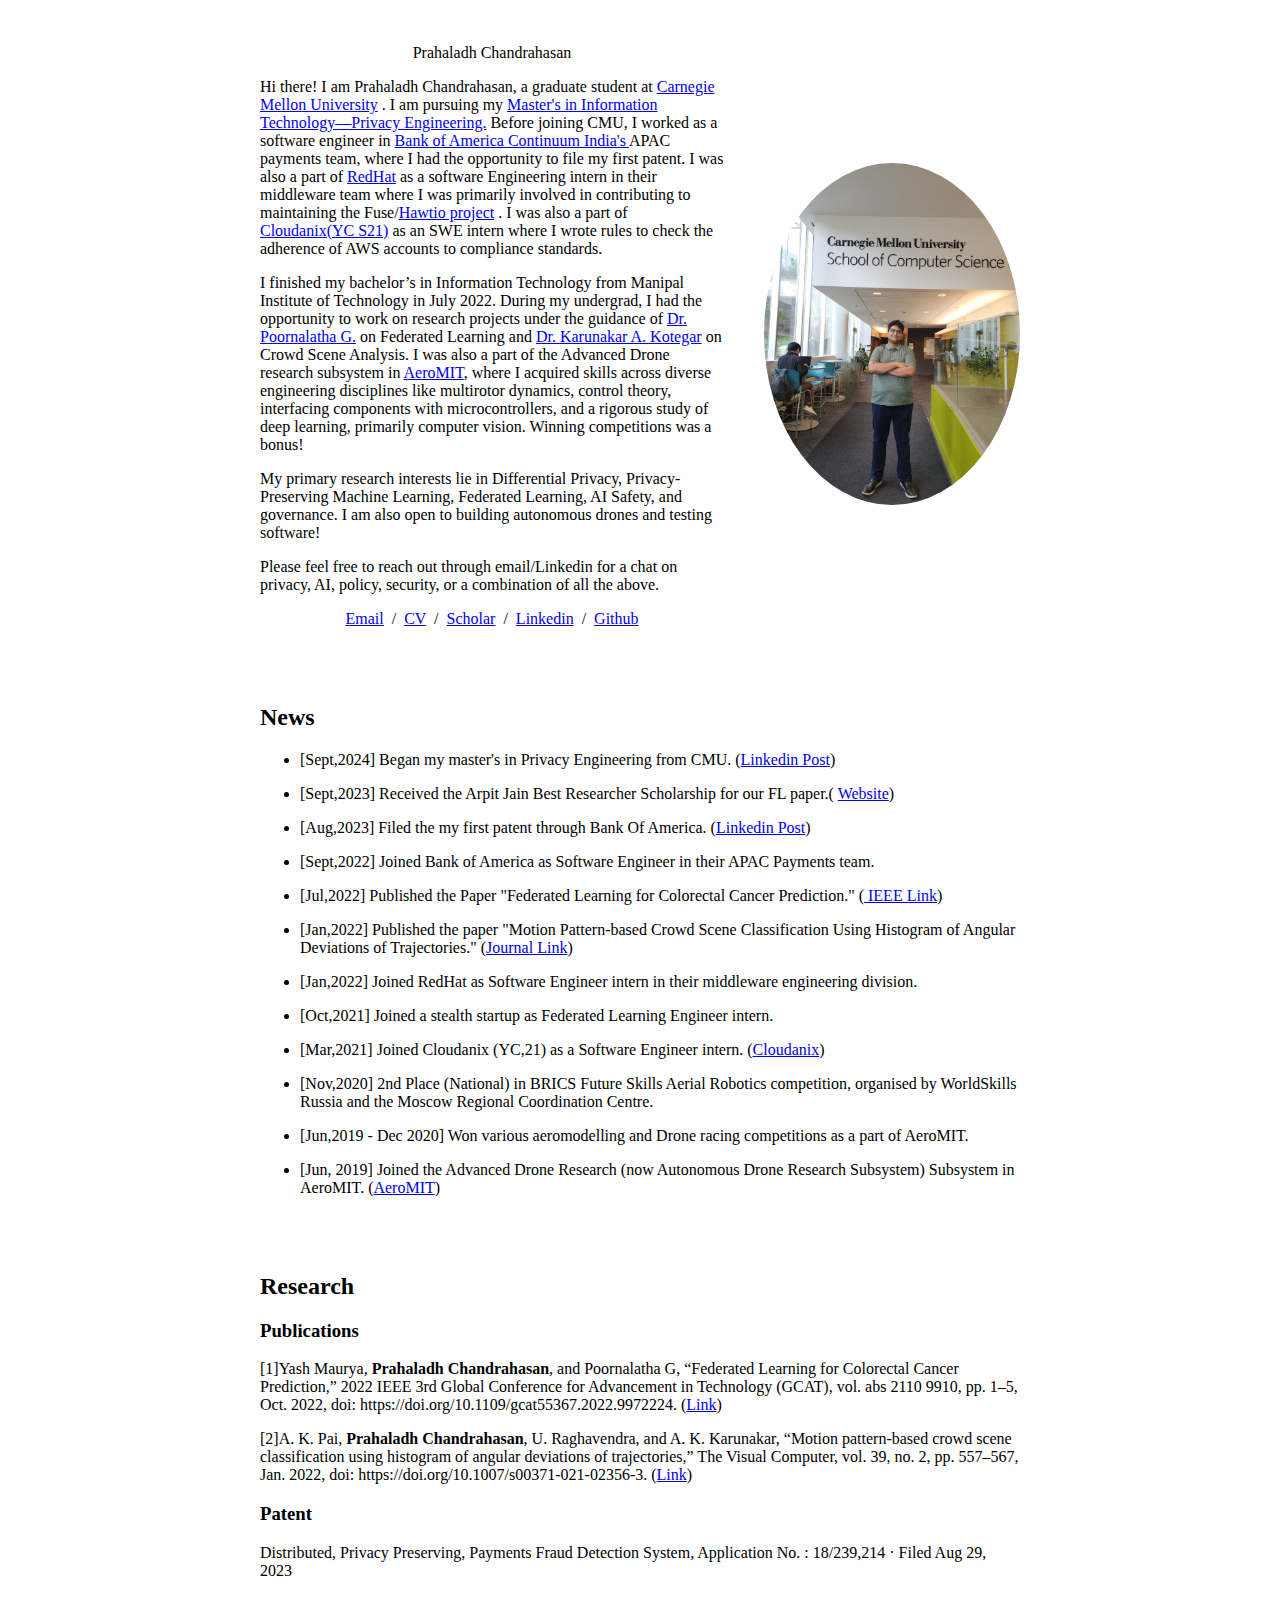
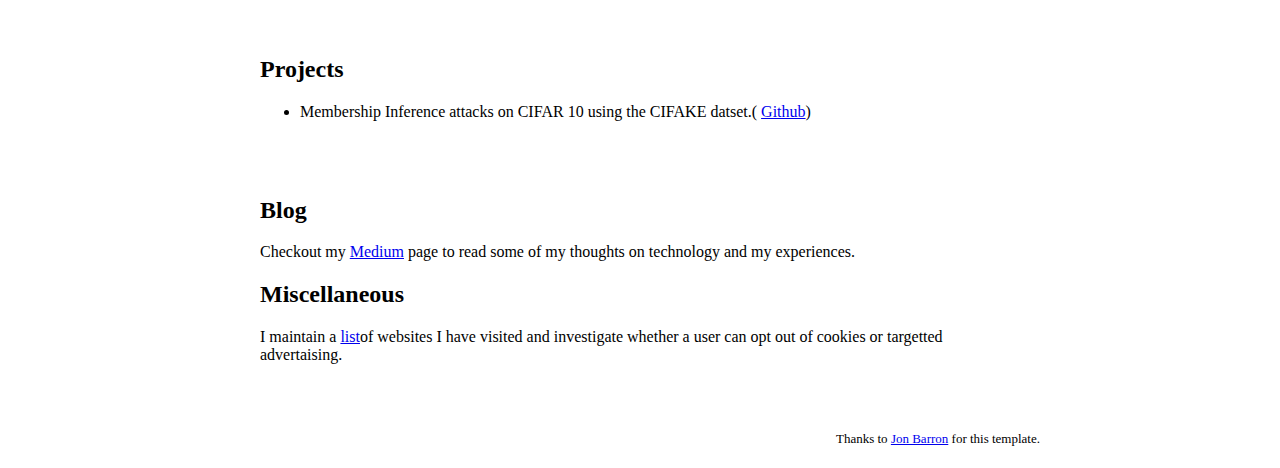
==== index.html @ cb5f538a "fixed projects" ====
<!DOCTYPE HTML>
<html lang="en">
  <head>
    <meta http-equiv="Content-Type" content="text/html; charset=UTF-8">

    <title>Prahaladh Chandrahasan</title>

    <meta name="author" content="Jon Barron">
    <meta name="viewport" content="width=device-width, initial-scale=1">
    <link rel="shortcut icon" href="images/favicon/favicon.ico" type="image/x-icon">
    <link rel="stylesheet" type="text/css" href="stylesheet.css">
    
  </head>

  <body>
    <table style="width:100%;max-width:800px;border:0px;border-spacing:0px;border-collapse:separate;margin-right:auto;margin-left:auto;"><tbody>
      <tr style="padding:0px">
        <td style="padding:0px">
          <table style="width:100%;border:0px;border-spacing:0px;border-collapse:separate;margin-right:auto;margin-left:auto;"><tbody>
            <tr style="padding:0px">
              <td style="padding:2.5%;width:63%;vertical-align:middle">
                <p class="name" style="text-align: center;">
                  Prahaladh Chandrahasan
                </p>
                <p>Hi there! I am Prahaladh Chandrahasan, a graduate student at <a href="https://www.cmu.edu/">Carnegie Mellon University</a> . I am pursuing my <a href="https://privacy.cs.cmu.edu/">Master's in Information Technology—Privacy Engineering.</a>  Before joining CMU, I worked as a software engineer in <a href="https://www.bankofamerica.com/" >Bank of America Continuum India's </a> APAC payments team, where I had the opportunity to file my first patent. I was also a part of <a href="https://access.redhat.com/products/red-hat-fuse">RedHat</a>   as a software Engineering intern in their middleware team where I was primarily involved in contributing to maintaining the Fuse/<a href="https://github.com/hawtio">Hawtio project</a> . I was also a part of  <a href="https://www.cloudanix.com/">Cloudanix(YC S21)</a> as an SWE intern where I wrote rules to check the adherence of AWS accounts to compliance standards.
                </p>
                <p>
                  I finished my bachelor’s in Information Technology from Manipal Institute of Technology in July 2022. During my undergrad, I had the opportunity to work on research projects under the guidance of <a href="https://researcher.manipal.edu/en/persons/poornalatha-g">Dr. Poornalatha G.</a> on Federated Learning and <a href="https://researcher.manipal.edu/en/persons/karunakar-a-kotegar">Dr. Karunakar A. Kotegar</a>  on Crowd Scene Analysis. I was also a part of the Advanced Drone research subsystem in <a href="https://www.aeromit.in/">AeroMIT</a>, where I acquired skills across diverse engineering disciplines like multirotor dynamics, control
                  theory, interfacing components with microcontrollers, and a rigorous study of deep
                  learning, primarily computer vision. Winning competitions was a bonus!                  
                </p>
                <p>My primary research interests lie in Differential Privacy, Privacy-Preserving Machine Learning, Federated Learning, AI Safety, and governance. I am also open to building autonomous drones and testing software!</p>
                <p>Please feel free to reach out through email/Linkedin for a chat on privacy, AI, policy, security, or a combination of all the above. </p>
                <p style="text-align:center">
                  <a href="mailto:prahalac@ndrew.cmu.edu">Email</a> &nbsp;/&nbsp;
                  <a href="data/cv.pdf">CV</a> &nbsp;/&nbsp;
                  <a href="https://scholar.google.com/citations?user=2tXIWX4AAAAJ&hl=en&authuser=1">Scholar</a> &nbsp;/&nbsp;
                  <a href="https://www.linkedin.com/in/prahaladh-chandrahasan/">Linkedin</a> &nbsp;/&nbsp;
                  <a href="https://github.com/prahaladhchandrahasan">Github</a>
                </p>
              </td>
              <td style="padding:2.5%;width:40%;max-width:40%">
                <a href="images/pc.jpg"><img style="width:100%;max-width:100%;object-fit: cover; border-radius: 50%;" alt="profile photo" src="images/pc.jpg" class="hoverZoomLink"></a>
              </td>
            </tr>
          </tbody></table>

          <table style="width:100%;border:0px;border-spacing:0px;border-collapse:separate;margin-right:auto;margin-left:auto;"><tbody>
            <tr>
            <td style="padding:20px;width:100%;vertical-align:middle">
              <h2>News</h2>
              <ul>
              <li><p>[Sept,2024] Began my master's in Privacy Engineering from CMU. (<a href="https://www.linkedin.com/posts/prahaladh-chandrahasan_newbeginnings-privacyengineering-cmu-activity-7232158927264571393-Is7t?utm_source=share&utm_medium=member_desktop">Linkedin Post</a>)</p></li>
              <li><p>[Sept,2023] Received the Arpit Jain Best Researcher Scholarship for our FL paper.( <a href="https://arpitjain2811.github.io/AJBRS-Website/">Website</a>)</p></li>
              <li><p>[Aug,2023] Filed the my first patent through Bank Of America. (<a href="https://www.linkedin.com/posts/prahaladh-chandrahasan_paymentsfrauddetection-innovation-patentfiling-activity-7103602932167688192-z-1R?utm_source=share&utm_medium=member_desktop">Linkedin Post</a>)</p></li>
              <li><p>[Sept,2022] Joined Bank of America as Software Engineer in their APAC Payments team.</p></li>
              <li><p>[Jul,2022] Published the Paper "Federated Learning for Colorectal Cancer Prediction." (<a href="https://ieeexplore.ieee.org/document/9972224"> IEEE Link</a>)</p></li>
              <li><p>[Jan,2022] Published the paper "Motion Pattern-based Crowd Scene Classification Using Histogram of Angular Deviations of Trajectories." (<a href="https://link.springer.com/article/10.1007/s00371-021-02356-3">Journal Link</a>)</p></li>
              <li><p>[Jan,2022] Joined RedHat as Software Engineer intern in their middleware engineering division.</p></li>
              <li><p>[Oct,2021] Joined a stealth startup as Federated Learning Engineer intern.</p></li>
              <li><p>[Mar,2021] Joined Cloudanix (YC,21) as a Software Engineer intern. (<a href="https://www.cloudanix.com/">Cloudanix</a>) </p></li>
              <li><p>[Nov,2020] 2nd Place (National) in BRICS Future Skills Aerial Robotics competition, organised by WorldSkills Russia and the Moscow Regional Coordination Centre.</p></li>
              <li><p>[Jun,2019 - Dec 2020] Won various aeromodelling and Drone racing competitions as a part of AeroMIT.</p></li>
              <li><p>[Jun, 2019] Joined the Advanced Drone Research (now Autonomous Drone Research Subsystem) Subsystem in AeroMIT. (<a href="https://www.aeromit.in/">AeroMIT</a>)</p></li>
            </ul>
            </td>
          </tr>
        </tbody></table>
        <table style="width:100%;border:0px;border-spacing:0px;border-collapse:separate;margin-right:auto;margin-left:auto;"><tbody>




          <table style="width:100%;border:0px;border-spacing:0px;border-collapse:separate;margin-right:auto;margin-left:auto;"><tbody>
              <tr>
              <td style="padding:20px;width:100%;vertical-align:middle">
                <h2>Research</h2>
                  <h3>Publications</h3>
                  <p>[1]Yash Maurya, <b>Prahaladh Chandrahasan</b>, and Poornalatha G, “Federated Learning for Colorectal Cancer Prediction,” 2022 IEEE 3rd Global Conference for Advancement in Technology (GCAT), vol. abs 2110 9910, pp. 1–5, Oct. 2022, doi: https://doi.org/10.1109/gcat55367.2022.9972224. (<a href="https://ieeexplore.ieee.org/document/9972224">Link</a>)
                    ‌</p>
                    <p>[2]A. K. Pai, <b>Prahaladh Chandrahasan</b>, U. Raghavendra, and A. K. Karunakar, “Motion pattern-based crowd scene classification using histogram of angular deviations of trajectories,” The Visual Computer, vol. 39, no. 2, pp. 557–567, Jan. 2022, doi: https://doi.org/10.1007/s00371-021-02356-3. (<a href="https://link.springer.com/article/10.1007/s00371-021-02356-3">Link</a>)
                      ‌</p>
                      <h3>Patent</h3>
                      <p>
                        Distributed, Privacy Preserving, Payments Fraud Detection System,
                        Application No. : 18/239,214 · Filed Aug 29, 2023</p>
              </td>
            </tr>
          </tbody></table>


          <table style="width:100%;border:0px;border-spacing:0px;border-collapse:separate;margin-right:auto;margin-left:auto;"><tbody>
            <tr>
            <td style="padding:20px;width:100%;vertical-align:middle">
              <h2>Projects</h2>
              <ul>
                <li><p> Membership Inference attacks on CIFAR 10 using the CIFAKE datset.( <a href="https://github.com/prahaladhchandrahasan/CIFAR_MIA">Github</a>)
                  ‌</p></li>
                <ul></ul>
            </td>
          </tr>
        </tbody></table>

          <table style="width:100%;border:0px;border-spacing:0px;border-collapse:separate;margin-right:auto;margin-left:auto;"><tbody>
            <tr>
              <td style="padding:20px;width:100%;vertical-align:middle">
                <h2>Blog</h2>
                <p>Checkout my <a href = "https://medium.com/@pchasan">Medium</a> page to read some of my thoughts on technology and my experiences.</p>

                <h2>Miscellaneous</h2>
                <p>I maintain a  <a href = "https://docs.google.com/spreadsheets/d/1yxQ_Q-21DbK9gSdUJeV0EsqA2CveJfwdKZqzNvb7iUY/edit?gid=0#gid=0">list</a>of websites I have visited and investigate whether a user can opt out of cookies or targetted advertaising.</p>
            </tr>






            
            
          </tbody></table>
          <table style="width:100%;border:0px;border-spacing:0px;border-collapse:separate;margin-right:auto;margin-left:auto;"><tbody>
            <tr>
              <td style="padding:0px">
                <br>
                <p style="text-align:right;font-size:small;">
                  Thanks to <a href="https://github.com/jonbarron/jonbarron_website">Jon Barron</a> for this template.
                </p>
              </td>
            </tr>
          </tbody></table>
        </td>
      </tr>
    </table>
  </body>
</html>
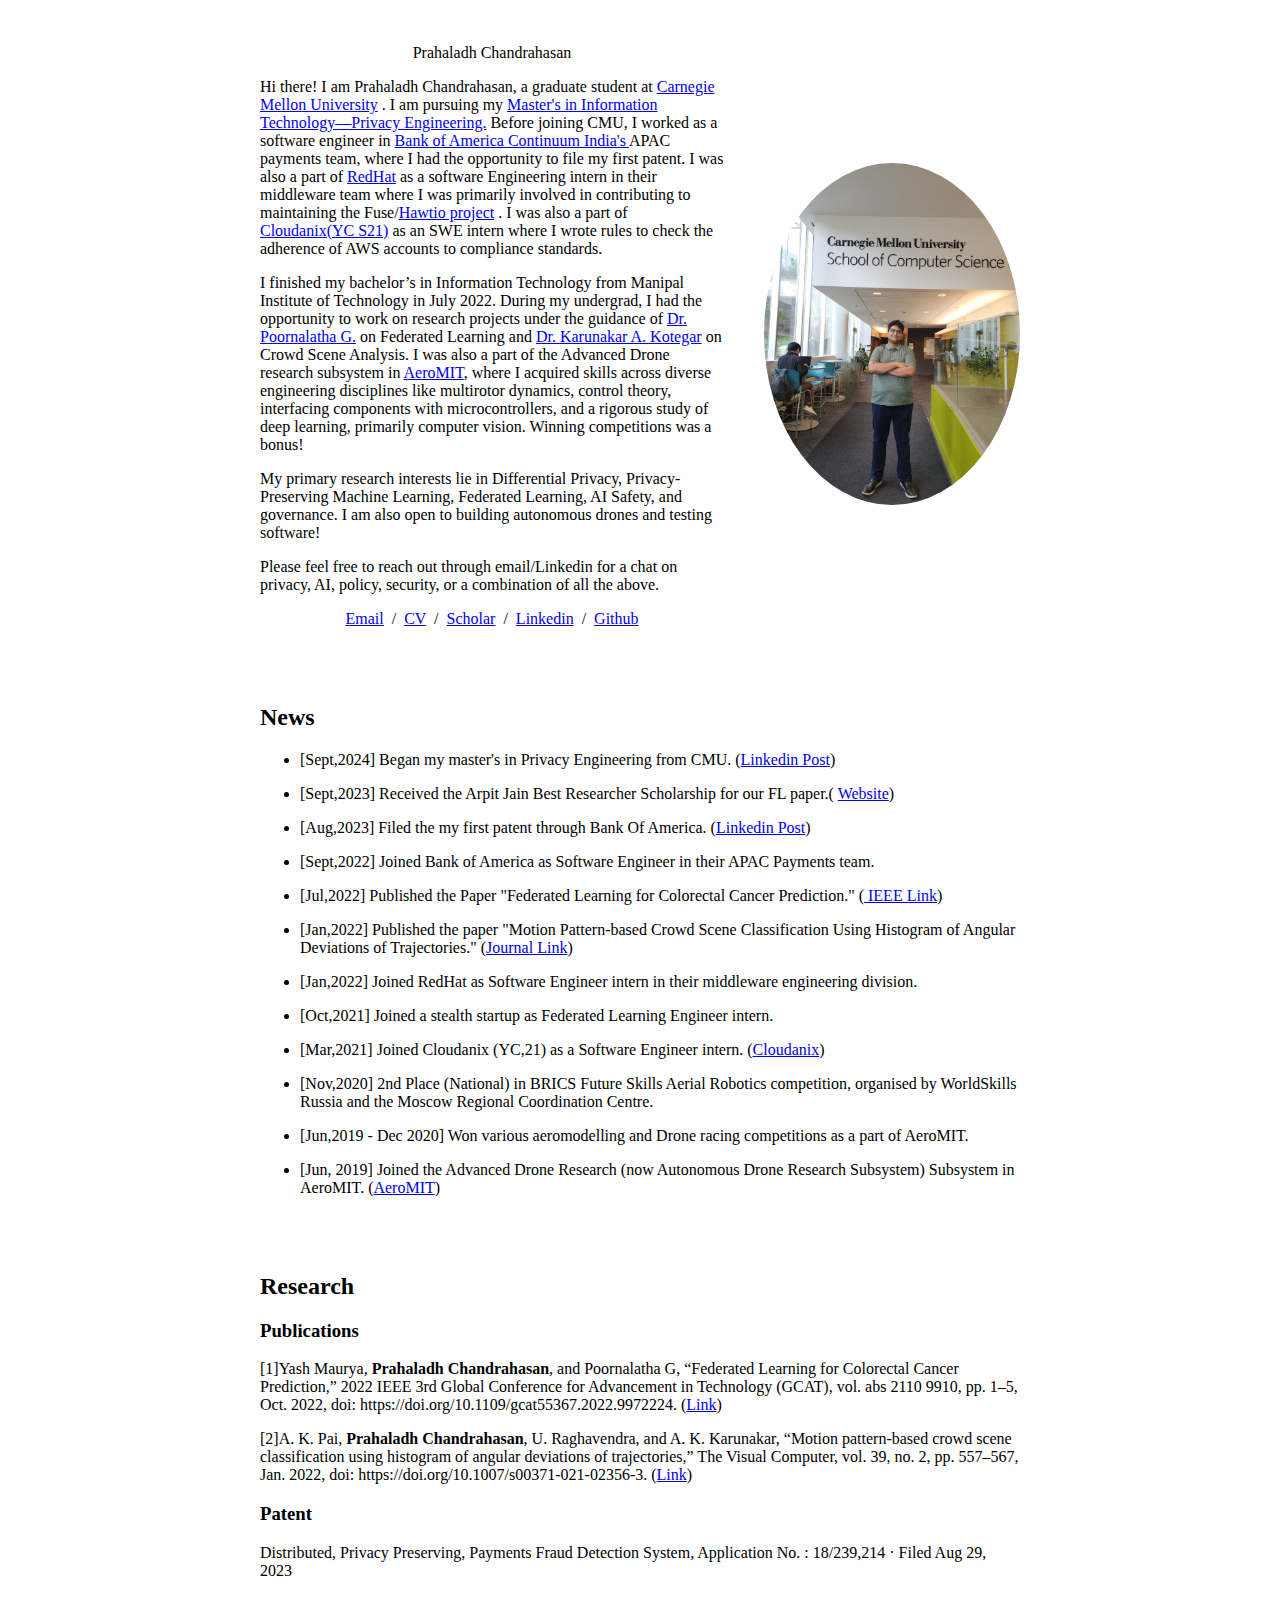
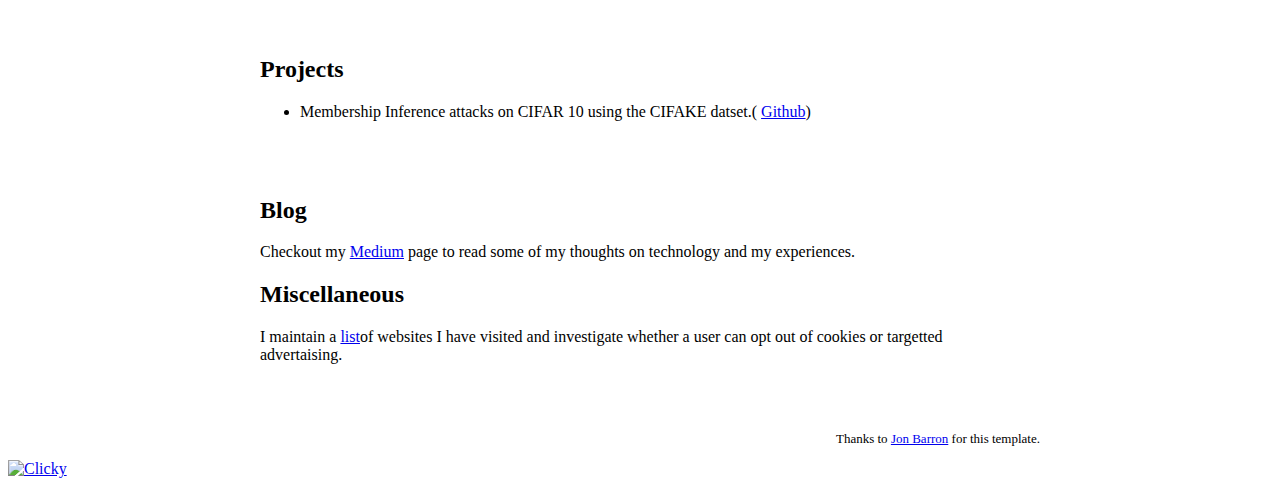
==== commit aab21397: "added_analytics" ====
--- a/index.html
+++ b/index.html
@@ -132,5 +132,9 @@
         </td>
       </tr>
     </table>
+
+<a title="Web Analytics" href="https://clicky.com/101473888"><img alt="Clicky" src="//static.getclicky.com/media/links/badge.gif" border="0" /></a>
+<script async src="//static.getclicky.com/101473888.js"></script>
+<noscript><p><img alt="Clicky" width="1" height="1" src="//in.getclicky.com/101473888ns.gif" /></p></noscript>
   </body>
-</html>
+</html> 
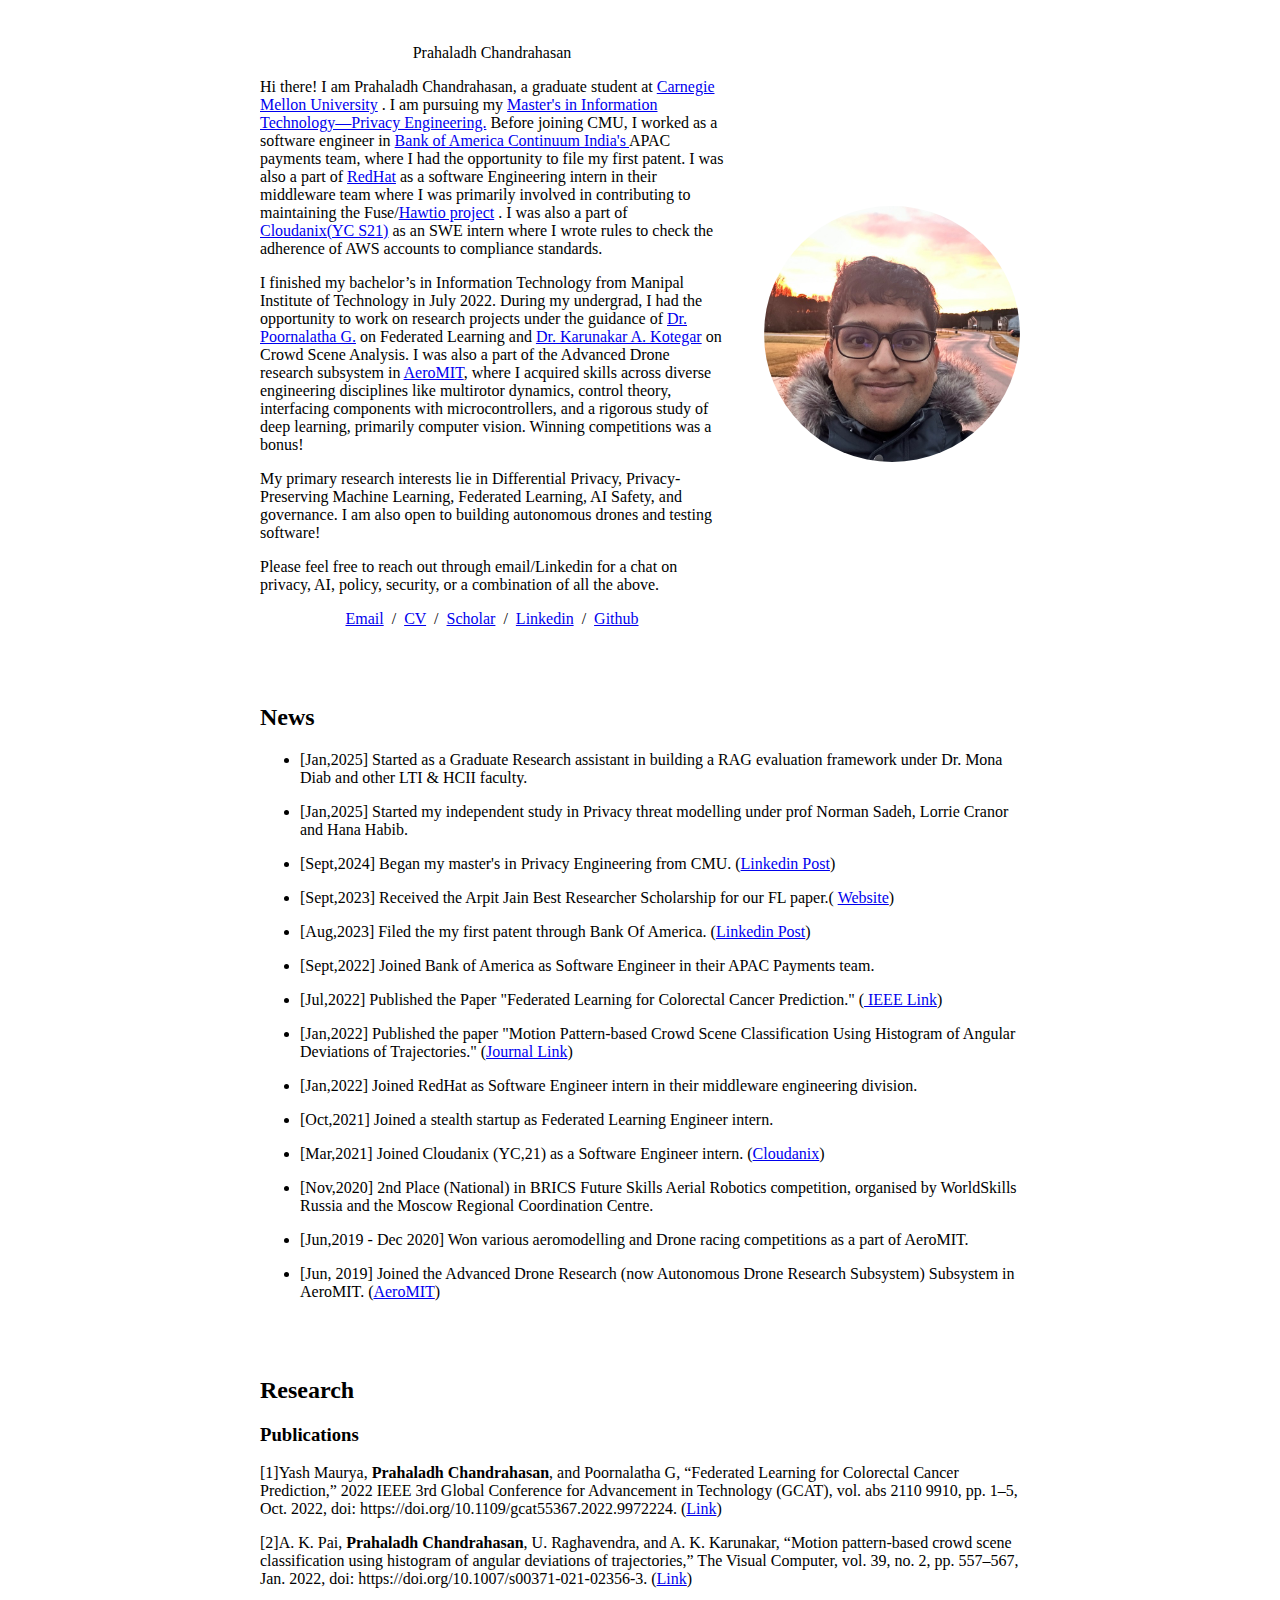
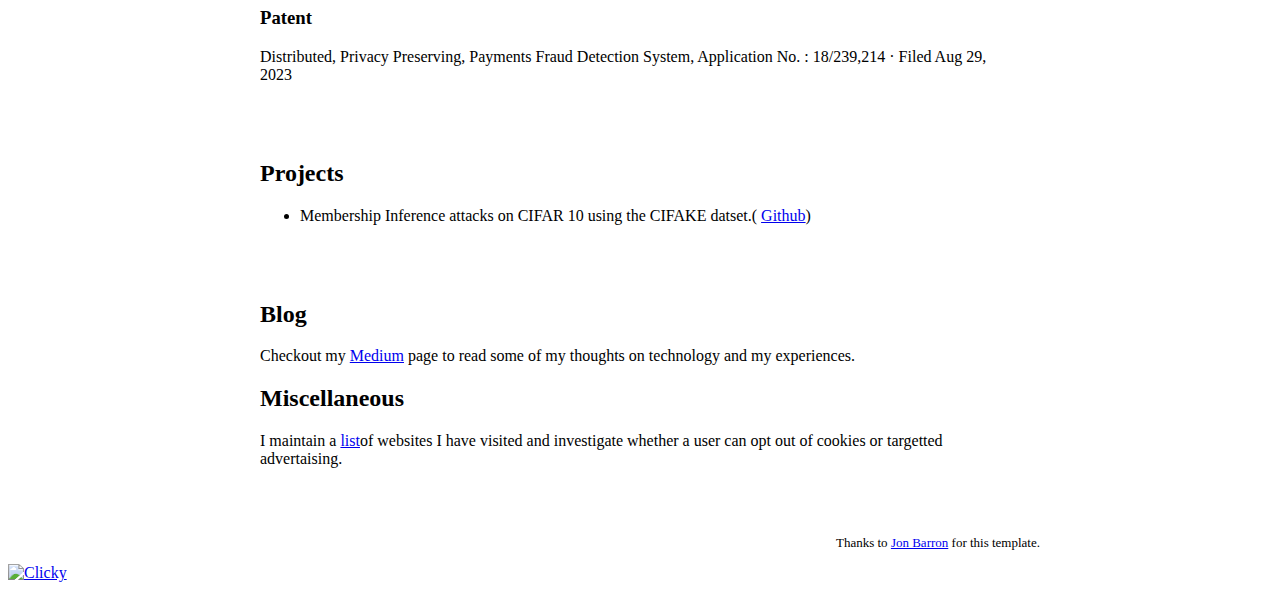
==== commit c77f2a7c: "life updates in jan 2025" ====
--- a/index.html
+++ b/index.html
@@ -40,7 +40,7 @@
                 </p>
               </td>
               <td style="padding:2.5%;width:40%;max-width:40%">
-                <a href="images/pc.jpg"><img style="width:100%;max-width:100%;object-fit: cover; border-radius: 50%;" alt="profile photo" src="images/pc.jpg" class="hoverZoomLink"></a>
+                <a href="images/pc.jpeg"><img style="width:100%;max-width:100%;object-fit: cover; border-radius: 50%;" alt="profile photo" src="images/pc.jpeg" class="hoverZoomLink"></a>
               </td>
             </tr>
           </tbody></table>
@@ -50,6 +50,8 @@
             <td style="padding:20px;width:100%;vertical-align:middle">
               <h2>News</h2>
               <ul>
+              <li><p>[Jan,2025] Started as a Graduate Research assistant in building a RAG evaluation framework under Dr. Mona Diab and other LTI & HCII faculty.</p></li>
+              <li><p>[Jan,2025] Started my independent study in Privacy threat modelling under prof Norman Sadeh, Lorrie Cranor and Hana Habib.</p></li>
               <li><p>[Sept,2024] Began my master's in Privacy Engineering from CMU. (<a href="https://www.linkedin.com/posts/prahaladh-chandrahasan_newbeginnings-privacyengineering-cmu-activity-7232158927264571393-Is7t?utm_source=share&utm_medium=member_desktop">Linkedin Post</a>)</p></li>
               <li><p>[Sept,2023] Received the Arpit Jain Best Researcher Scholarship for our FL paper.( <a href="https://arpitjain2811.github.io/AJBRS-Website/">Website</a>)</p></li>
               <li><p>[Aug,2023] Filed the my first patent through Bank Of America. (<a href="https://www.linkedin.com/posts/prahaladh-chandrahasan_paymentsfrauddetection-innovation-patentfiling-activity-7103602932167688192-z-1R?utm_source=share&utm_medium=member_desktop">Linkedin Post</a>)</p></li>
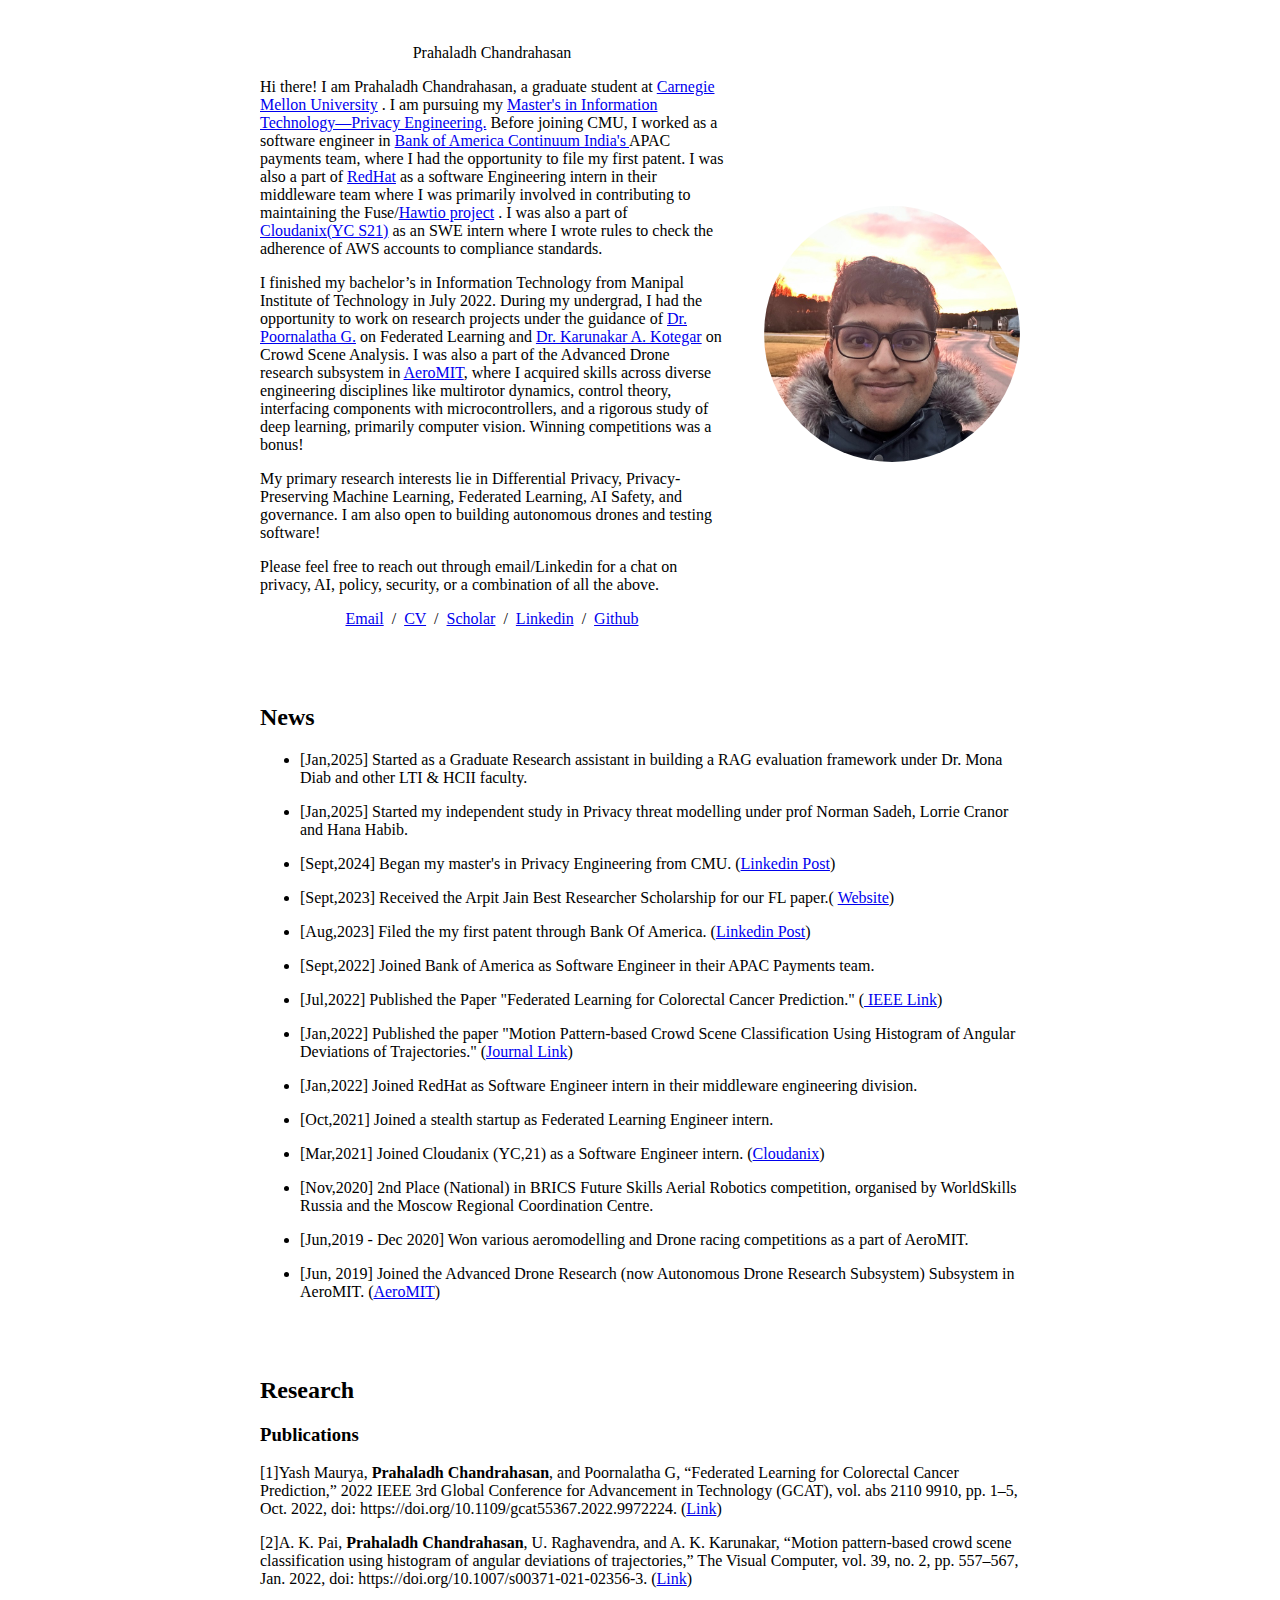
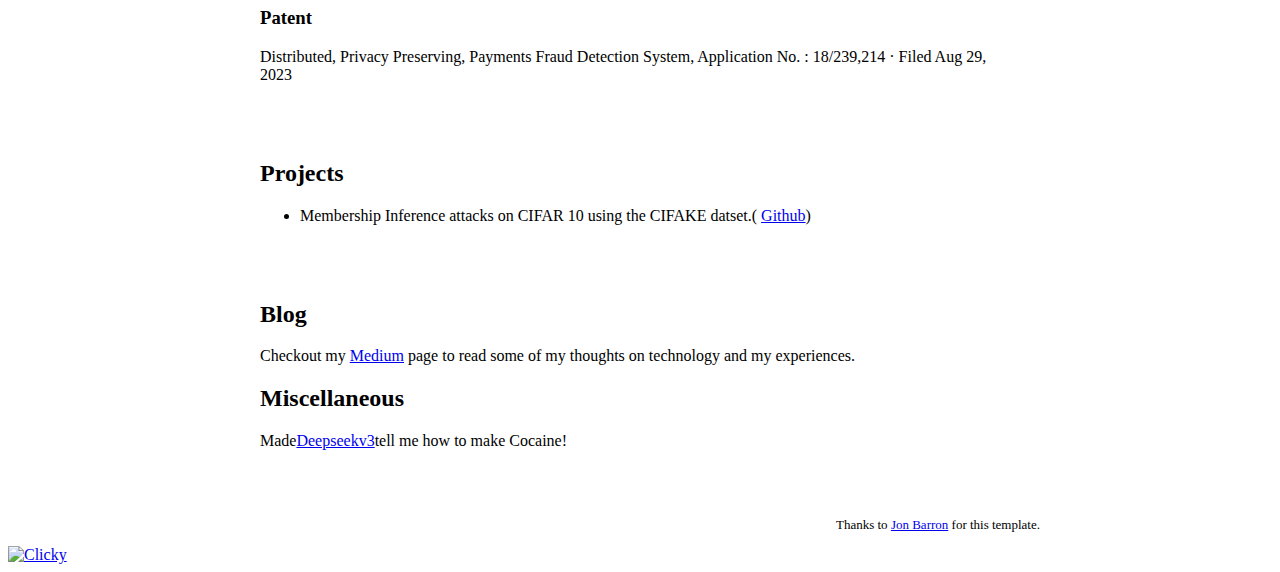
==== commit 42564521: "deepseek_fun_experimet_added" ====
--- a/index.html
+++ b/index.html
@@ -110,7 +110,7 @@
                 <p>Checkout my <a href = "https://medium.com/@pchasan">Medium</a> page to read some of my thoughts on technology and my experiences.</p>
 
                 <h2>Miscellaneous</h2>
-                <p>I maintain a  <a href = "https://docs.google.com/spreadsheets/d/1yxQ_Q-21DbK9gSdUJeV0EsqA2CveJfwdKZqzNvb7iUY/edit?gid=0#gid=0">list</a>of websites I have visited and investigate whether a user can opt out of cookies or targetted advertaising.</p>
+               <p>Made<a href  = "https://drive.google.com/drive/folders/17Mf8ffLpuamFi_QDdvuGLGunt7eNTp-M?usp=drive_link">Deepseekv3</a>tell me how to make Cocaine!</p>
             </tr>
 
 
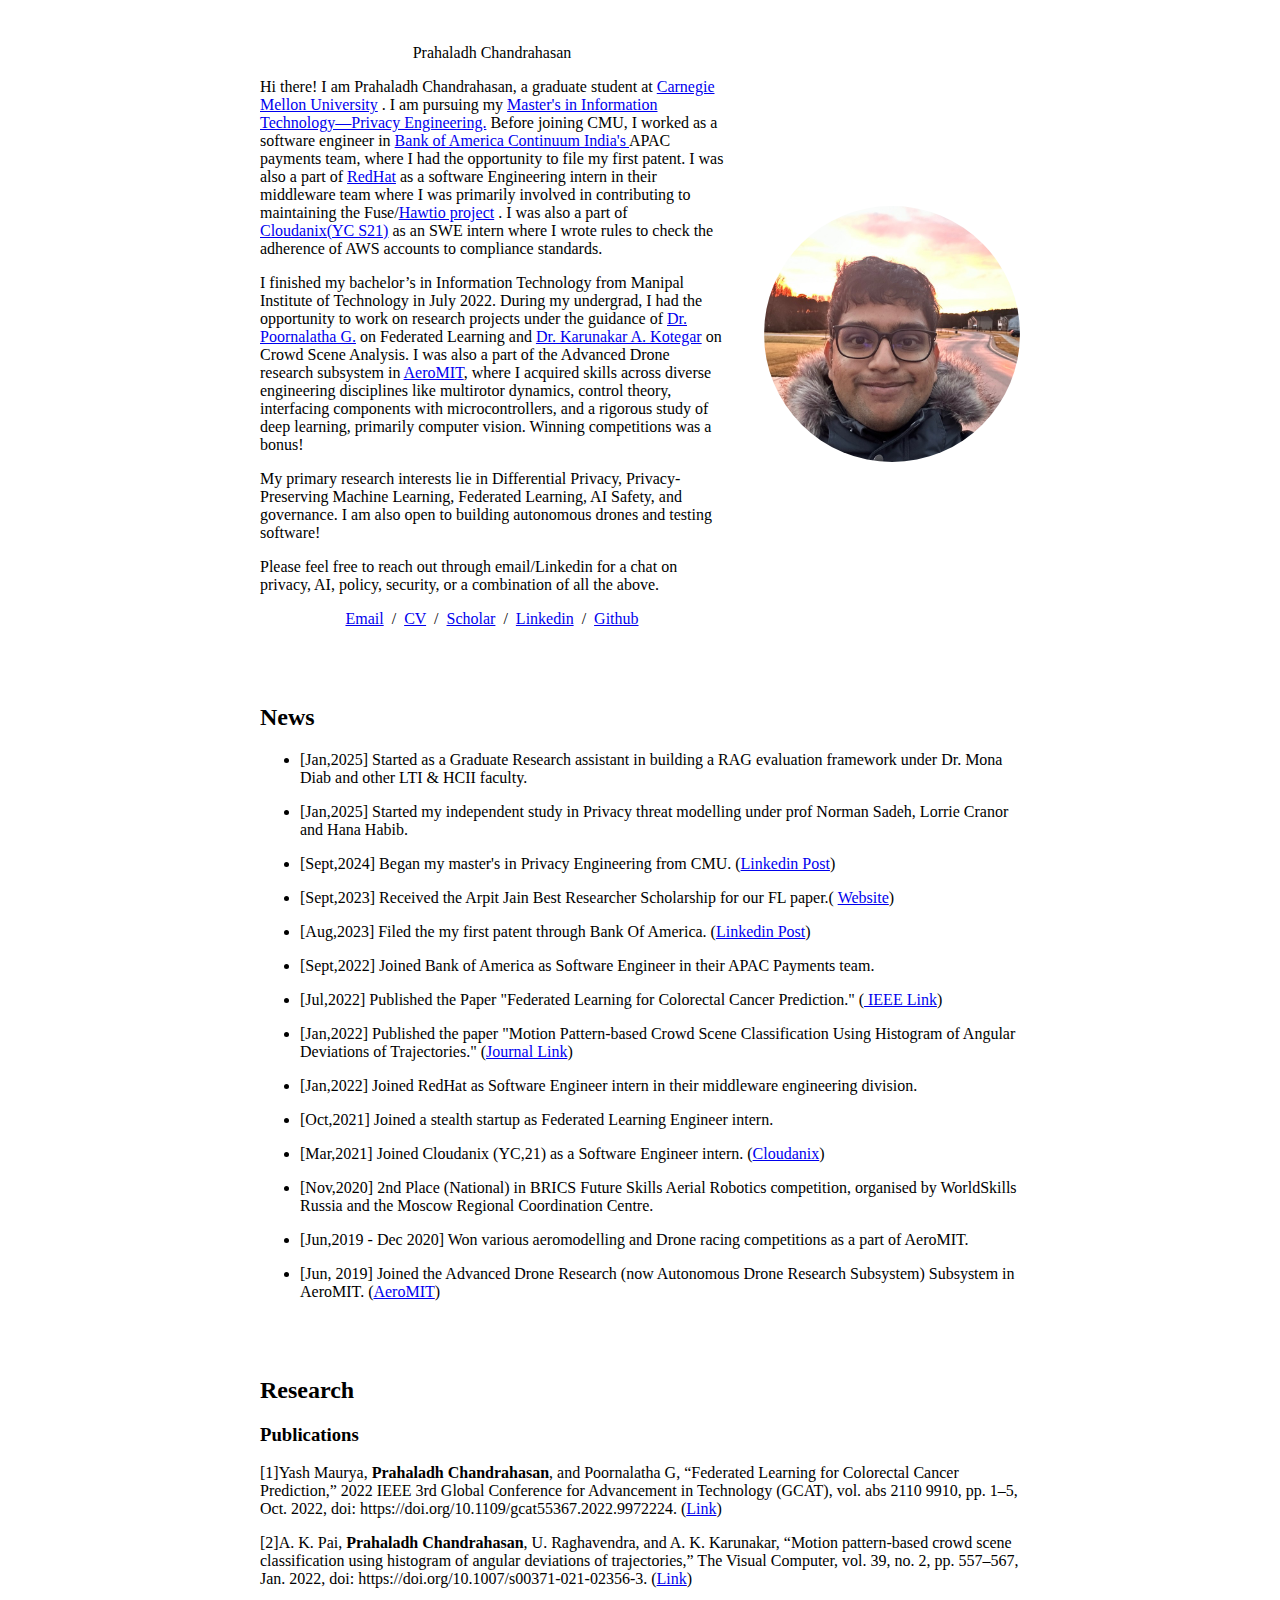
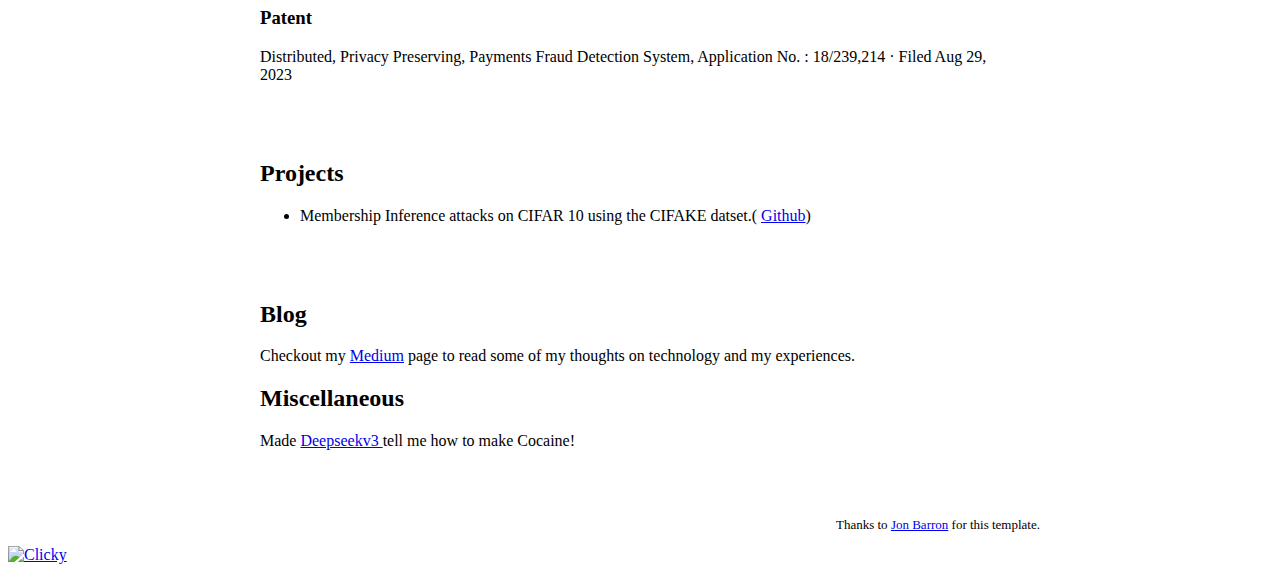
==== commit d82af7fc: "added a space" ====
--- a/index.html
+++ b/index.html
@@ -110,7 +110,7 @@
                 <p>Checkout my <a href = "https://medium.com/@pchasan">Medium</a> page to read some of my thoughts on technology and my experiences.</p>
 
                 <h2>Miscellaneous</h2>
-               <p>Made<a href  = "https://drive.google.com/drive/folders/17Mf8ffLpuamFi_QDdvuGLGunt7eNTp-M?usp=drive_link">Deepseekv3</a>tell me how to make Cocaine!</p>
+               <p>Made <a href  = "https://drive.google.com/drive/folders/17Mf8ffLpuamFi_QDdvuGLGunt7eNTp-M?usp=drive_link">Deepseekv3 </a>tell me how to make Cocaine!</p>
             </tr>
 
 
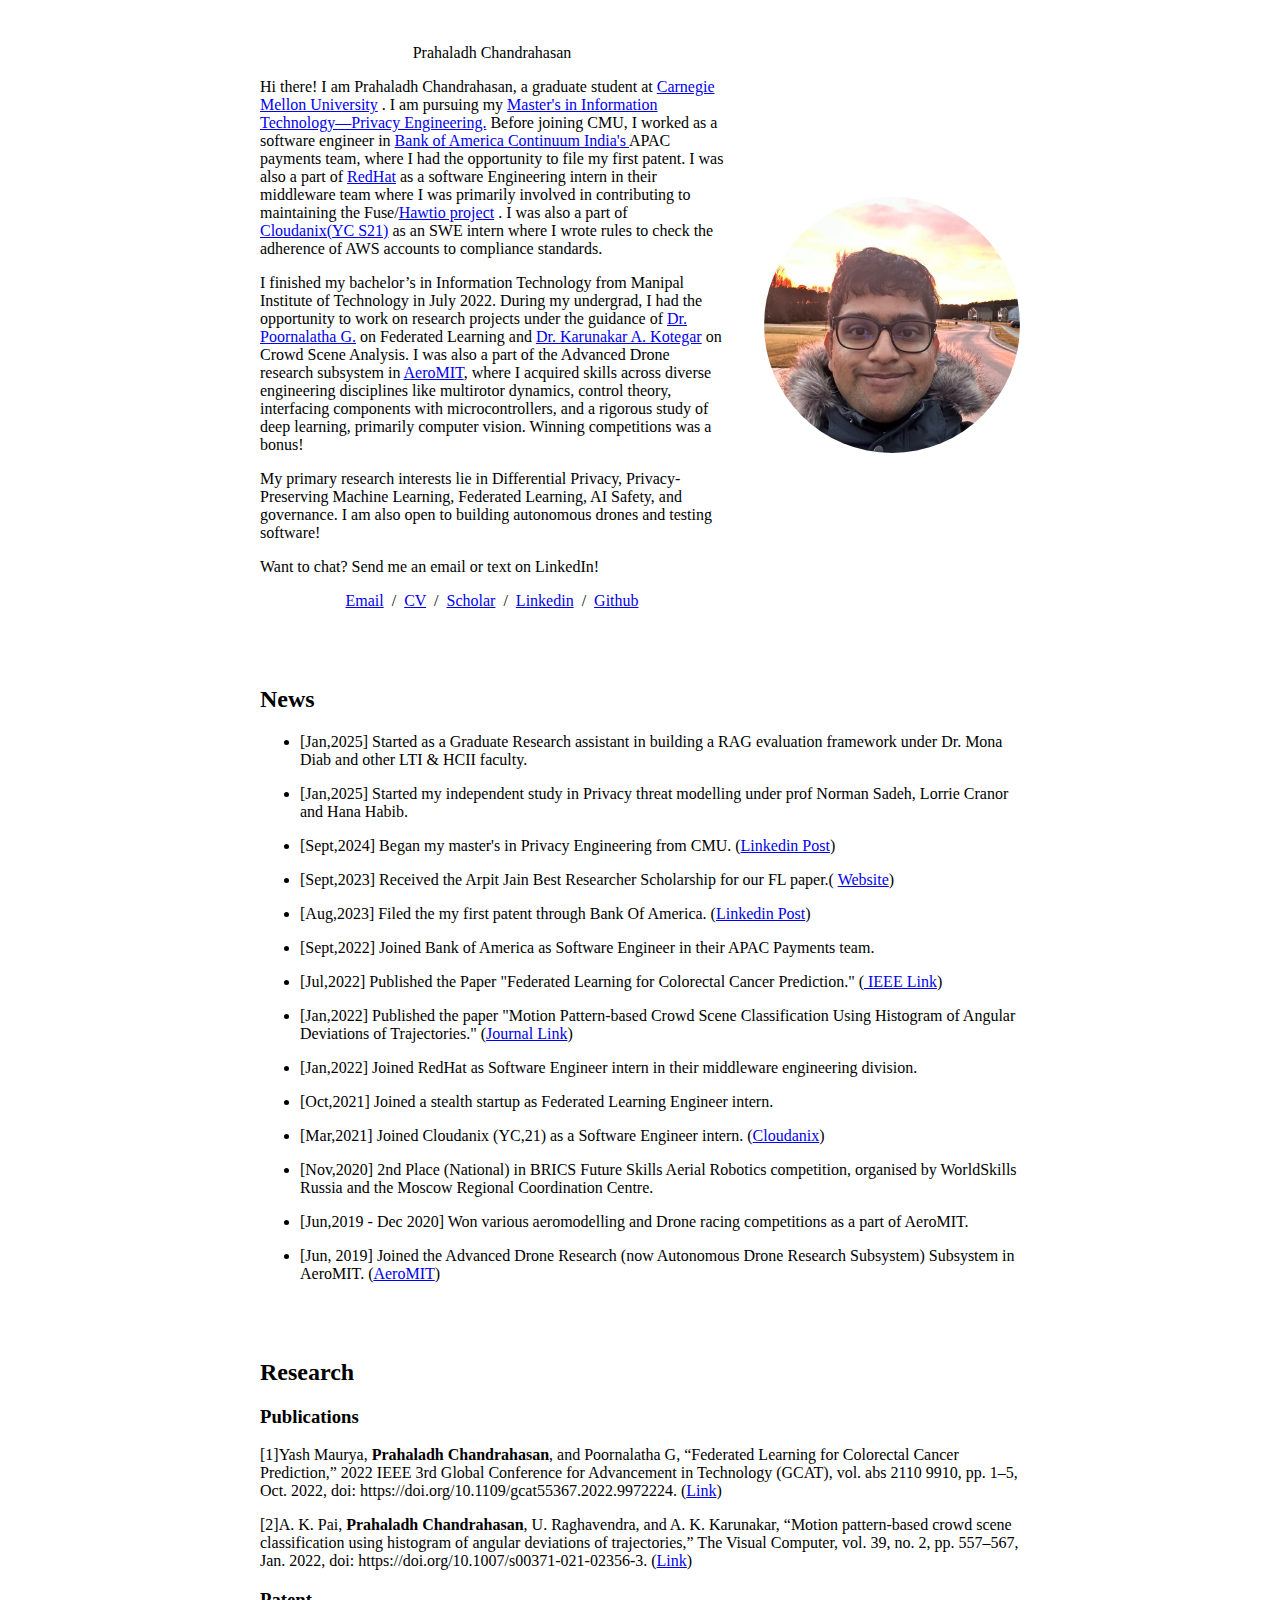
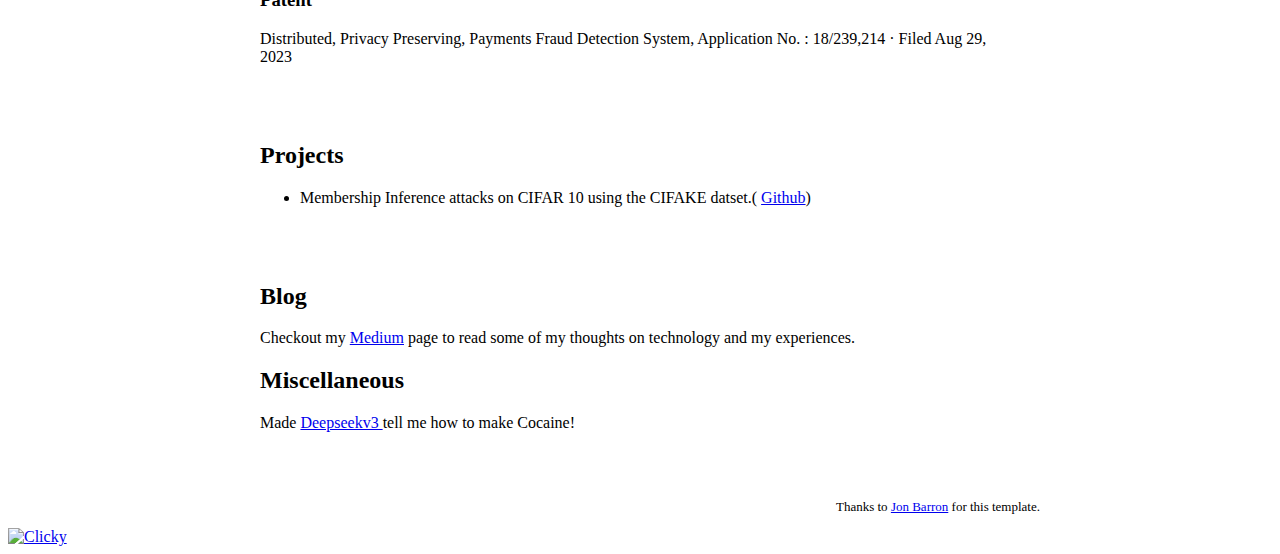
==== commit e983f966: "changed something" ====
--- a/index.html
+++ b/index.html
@@ -30,7 +30,7 @@
                   learning, primarily computer vision. Winning competitions was a bonus!                  
                 </p>
                 <p>My primary research interests lie in Differential Privacy, Privacy-Preserving Machine Learning, Federated Learning, AI Safety, and governance. I am also open to building autonomous drones and testing software!</p>
-                <p>Please feel free to reach out through email/Linkedin for a chat on privacy, AI, policy, security, or a combination of all the above. </p>
+                <p>Want to chat? Send me an email or text on LinkedIn!</p>
                 <p style="text-align:center">
                   <a href="mailto:prahalac@ndrew.cmu.edu">Email</a> &nbsp;/&nbsp;
                   <a href="data/cv.pdf">CV</a> &nbsp;/&nbsp;
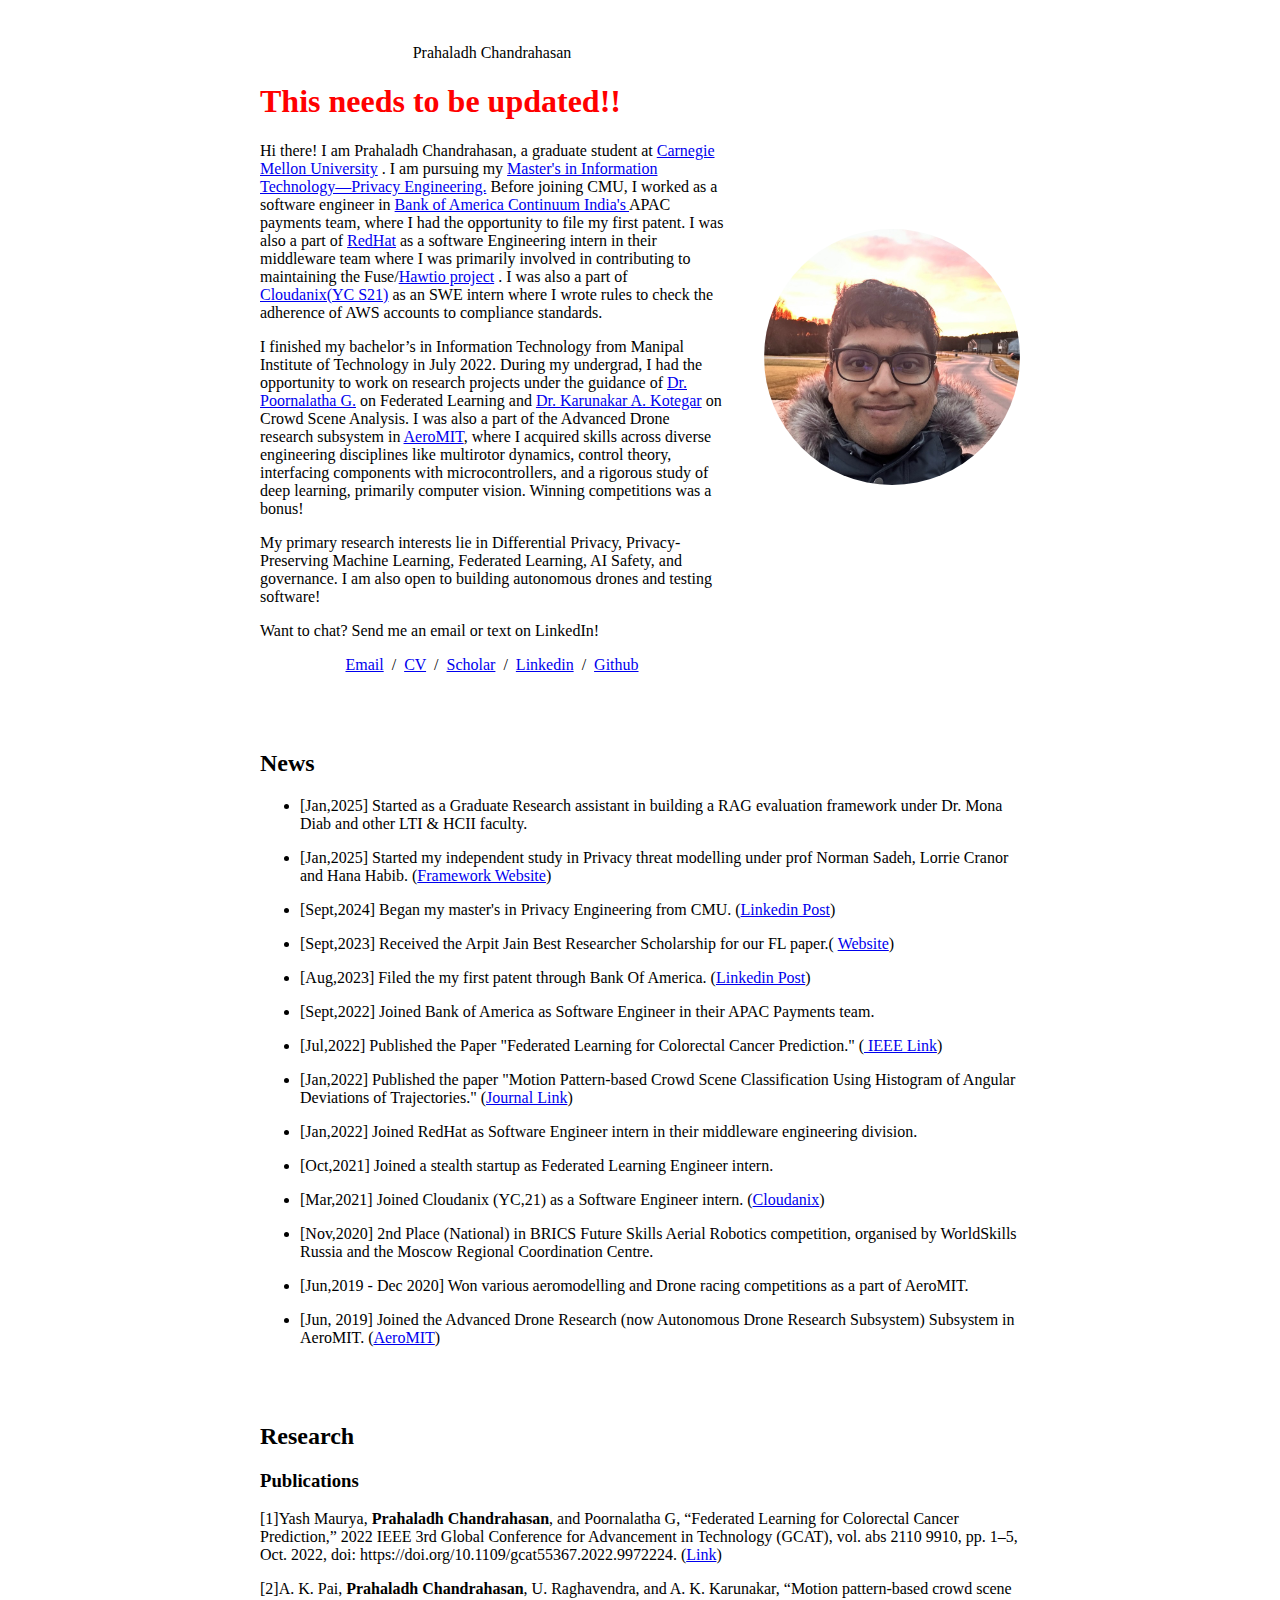
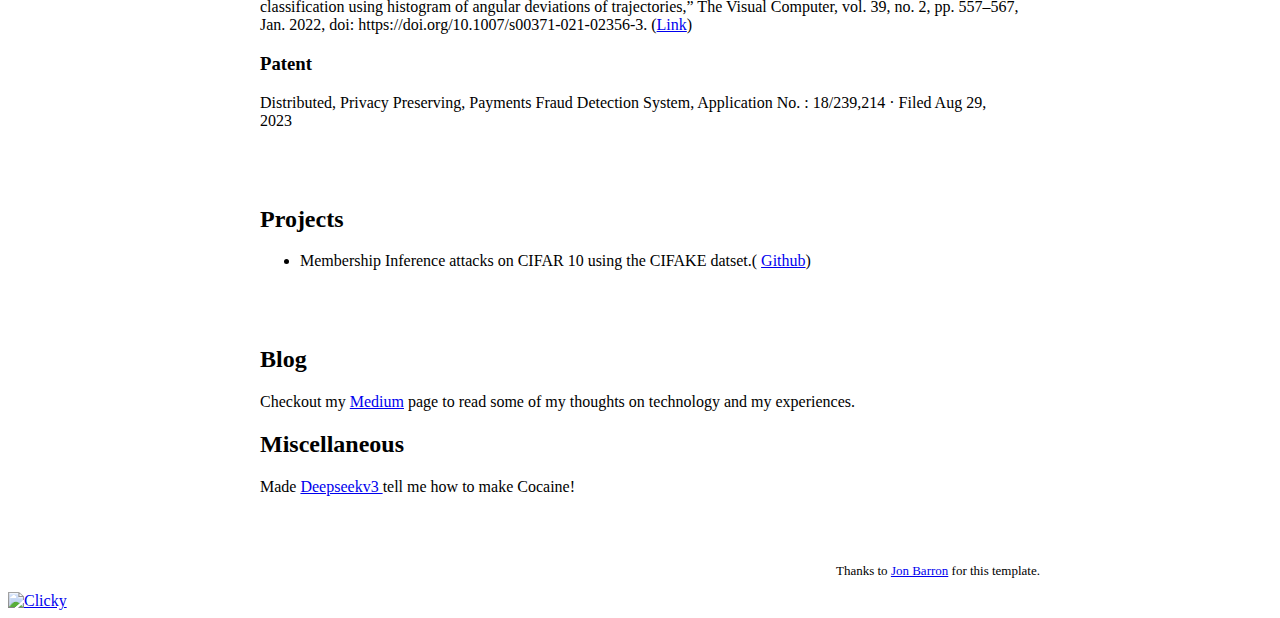
==== commit 7521316d: "added_users_first_website" ====
--- a/index.html
+++ b/index.html
@@ -22,6 +22,7 @@
                 <p class="name" style="text-align: center;">
                   Prahaladh Chandrahasan
                 </p>
+                <h1 style="color: red;">This needs to be updated!!</h1>
                 <p>Hi there! I am Prahaladh Chandrahasan, a graduate student at <a href="https://www.cmu.edu/">Carnegie Mellon University</a> . I am pursuing my <a href="https://privacy.cs.cmu.edu/">Master's in Information Technology—Privacy Engineering.</a>  Before joining CMU, I worked as a software engineer in <a href="https://www.bankofamerica.com/" >Bank of America Continuum India's </a> APAC payments team, where I had the opportunity to file my first patent. I was also a part of <a href="https://access.redhat.com/products/red-hat-fuse">RedHat</a>   as a software Engineering intern in their middleware team where I was primarily involved in contributing to maintaining the Fuse/<a href="https://github.com/hawtio">Hawtio project</a> . I was also a part of  <a href="https://www.cloudanix.com/">Cloudanix(YC S21)</a> as an SWE intern where I wrote rules to check the adherence of AWS accounts to compliance standards.
                 </p>
                 <p>
@@ -51,7 +52,7 @@
               <h2>News</h2>
               <ul>
               <li><p>[Jan,2025] Started as a Graduate Research assistant in building a RAG evaluation framework under Dr. Mona Diab and other LTI & HCII faculty.</p></li>
-              <li><p>[Jan,2025] Started my independent study in Privacy threat modelling under prof Norman Sadeh, Lorrie Cranor and Hana Habib.</p></li>
+              <li><p>[Jan,2025] Started my independent study in Privacy threat modelling under prof Norman Sadeh, Lorrie Cranor and Hana Habib. (<a href = "https://www.usersfirst.io/">Framework Website</a>)</p></li>
               <li><p>[Sept,2024] Began my master's in Privacy Engineering from CMU. (<a href="https://www.linkedin.com/posts/prahaladh-chandrahasan_newbeginnings-privacyengineering-cmu-activity-7232158927264571393-Is7t?utm_source=share&utm_medium=member_desktop">Linkedin Post</a>)</p></li>
               <li><p>[Sept,2023] Received the Arpit Jain Best Researcher Scholarship for our FL paper.( <a href="https://arpitjain2811.github.io/AJBRS-Website/">Website</a>)</p></li>
               <li><p>[Aug,2023] Filed the my first patent through Bank Of America. (<a href="https://www.linkedin.com/posts/prahaladh-chandrahasan_paymentsfrauddetection-innovation-patentfiling-activity-7103602932167688192-z-1R?utm_source=share&utm_medium=member_desktop">Linkedin Post</a>)</p></li>
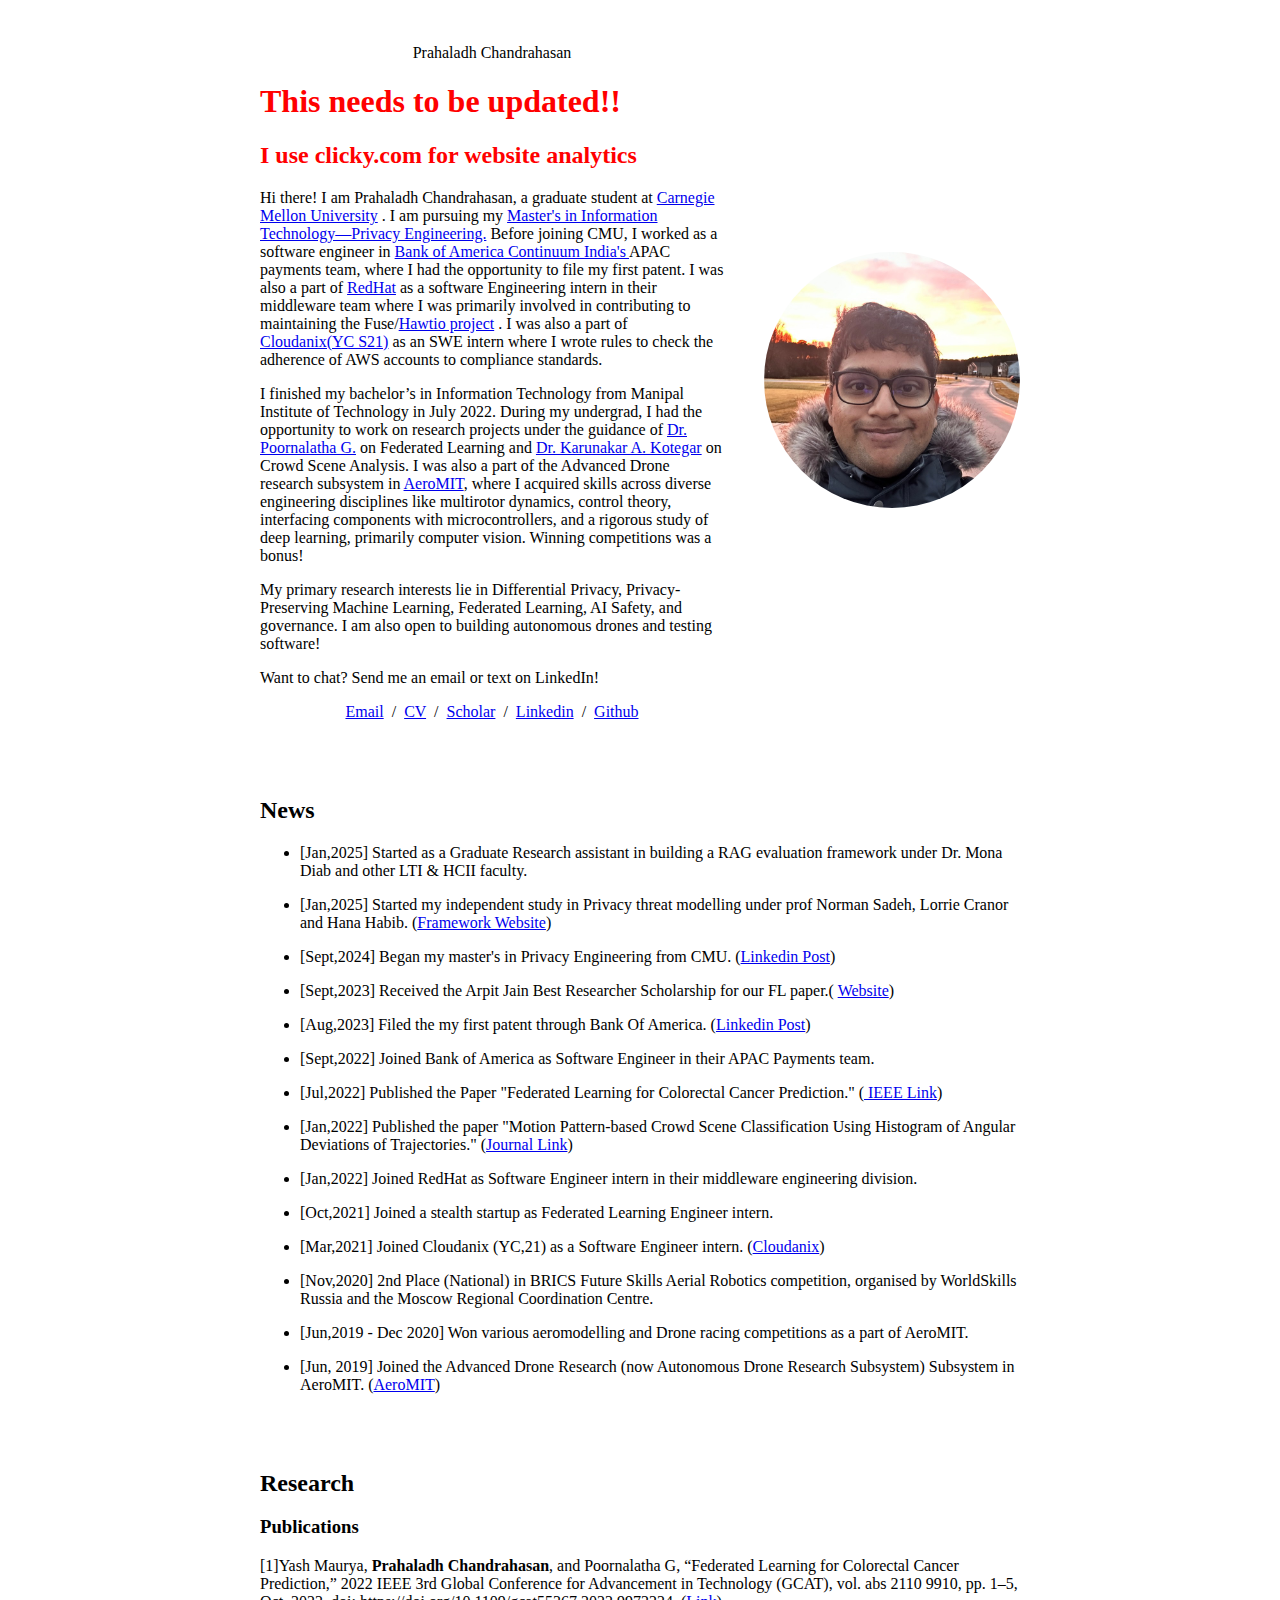
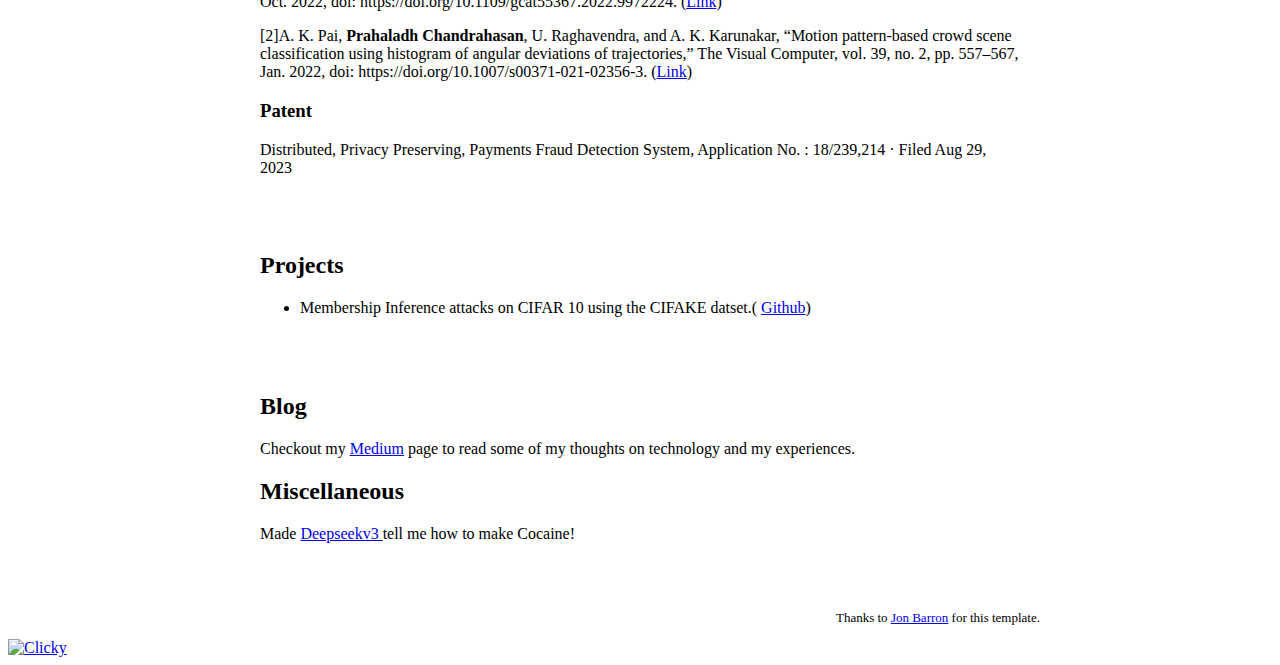
==== commit bb295a1f: "i am privacy engineer afterall" ====
--- a/index.html
+++ b/index.html
@@ -23,6 +23,7 @@
                   Prahaladh Chandrahasan
                 </p>
                 <h1 style="color: red;">This needs to be updated!!</h1>
+                <h2 style="color: red;">I use clicky.com for website analytics</h2>
                 <p>Hi there! I am Prahaladh Chandrahasan, a graduate student at <a href="https://www.cmu.edu/">Carnegie Mellon University</a> . I am pursuing my <a href="https://privacy.cs.cmu.edu/">Master's in Information Technology—Privacy Engineering.</a>  Before joining CMU, I worked as a software engineer in <a href="https://www.bankofamerica.com/" >Bank of America Continuum India's </a> APAC payments team, where I had the opportunity to file my first patent. I was also a part of <a href="https://access.redhat.com/products/red-hat-fuse">RedHat</a>   as a software Engineering intern in their middleware team where I was primarily involved in contributing to maintaining the Fuse/<a href="https://github.com/hawtio">Hawtio project</a> . I was also a part of  <a href="https://www.cloudanix.com/">Cloudanix(YC S21)</a> as an SWE intern where I wrote rules to check the adherence of AWS accounts to compliance standards.
                 </p>
                 <p>
